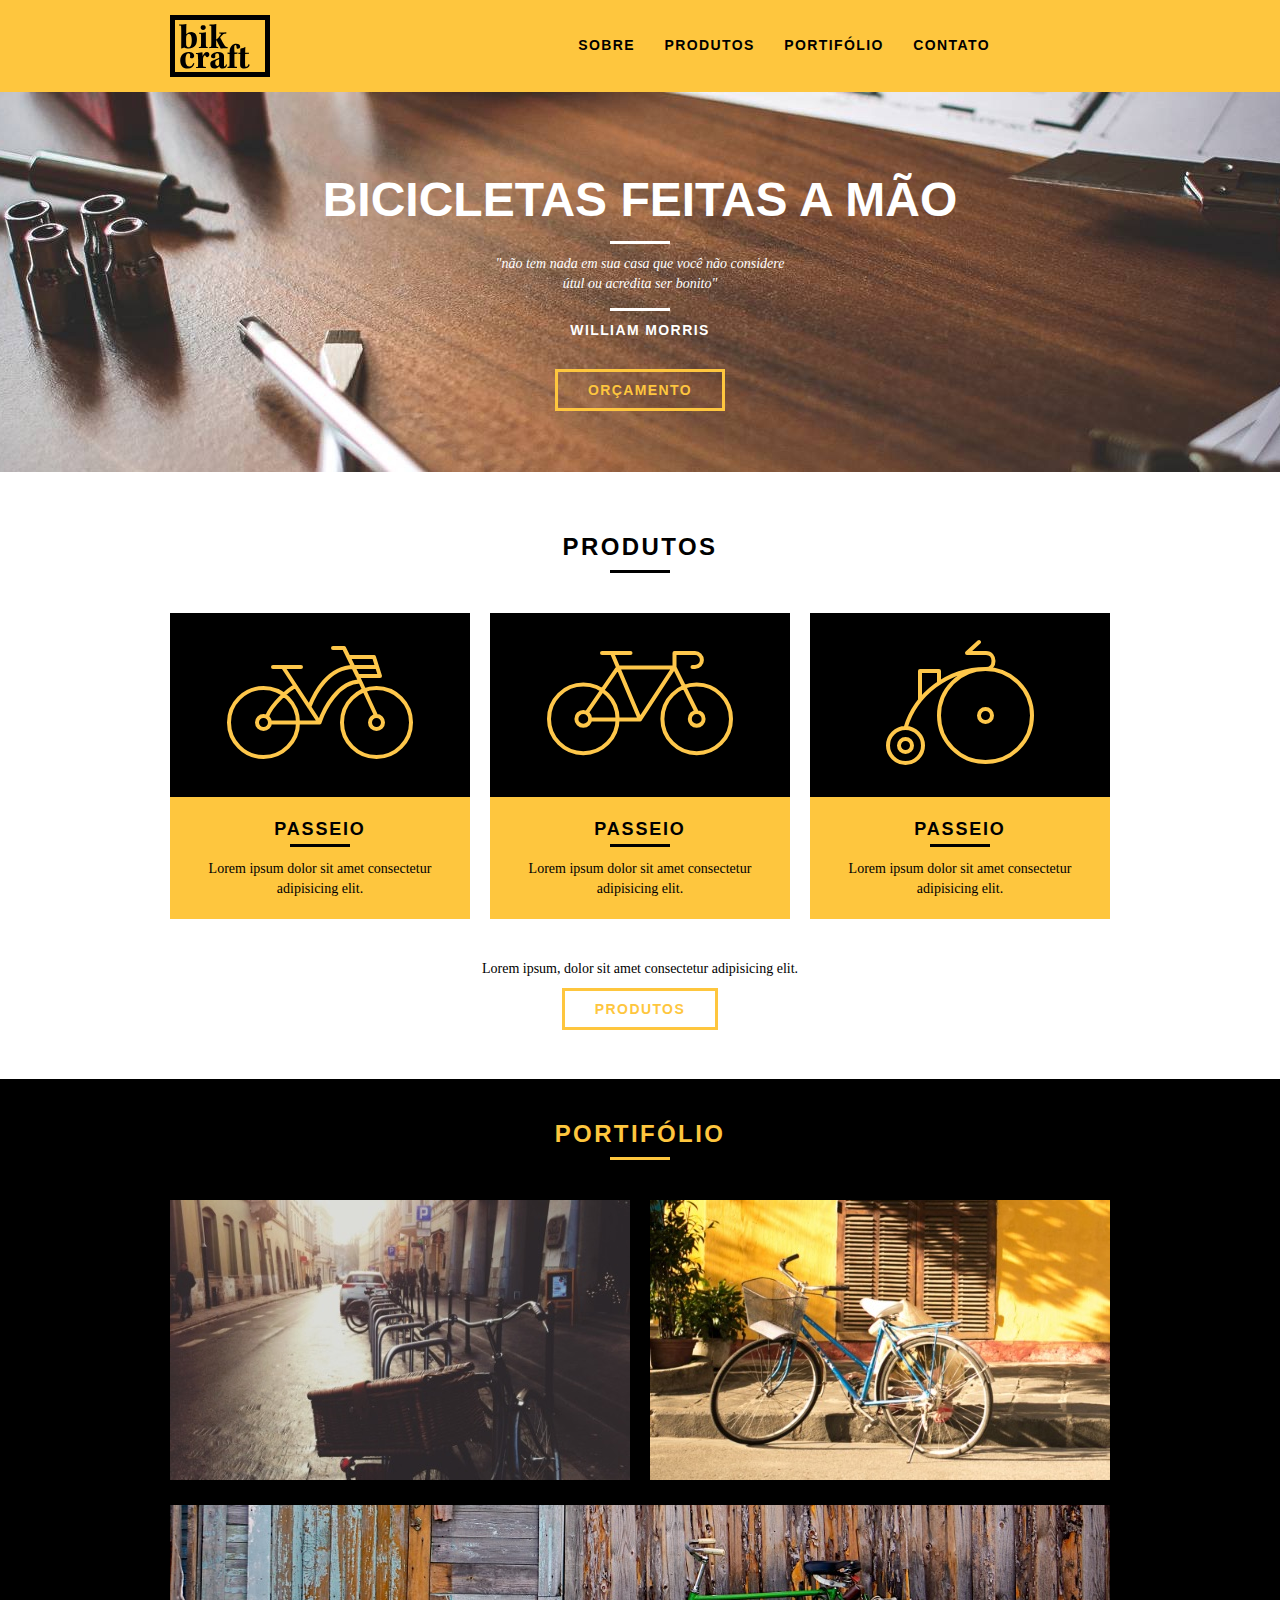
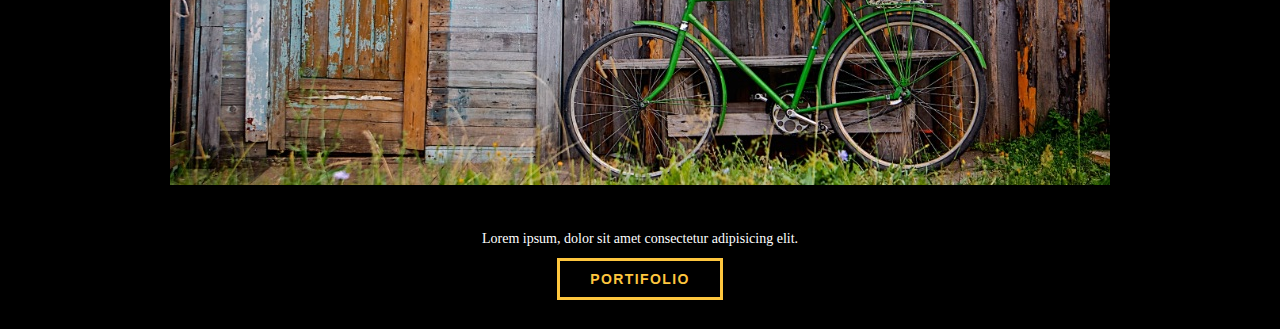
==== index.html @ 0a1909c5 "Seção Portifólio" ====
<!DOCTYPE html>
<html lang="pt-br">

<head>
	<meta charset="utf-8">
	<meta http-equiv="X-UA-Compatible" content="IE=edge">
	<meta name="viewport" content="width=device-width, initial-scale=1.0">
	<title>Bikcraft</title>
	<link rel="stylesheet" href="css/normalize.css">
	<link rel="stylesheet" href="css/reset.css">
	<link rel="stylesheet" href="css/grid.css">
	<link rel="stylesheet" href="css/style.css">

</head>

<body>

	<header class="header">
		<div class="container">
			<!-- Logo -->
			<a href="index.html">
				<img src="img/bikcraft.svg" alt="Bikcraft" class="grid-2">
			</a>
			<!-- Menu -->
			<nav class="grid-12 header_menu">
				<ul>
					<li><a href="sobre.html">Sobre</a></li>
					<li><a href="produtos.html">Produtos</a></li>
					<li><a href="portifolio.html">Portifólio</a>
					</li>
					<li><a href="contato.html">Contato</a></li>
				</ul>
			</nav>
		</div>
	</header>

	<!-- Seção Intro -->
	<section class="introducao">
		<div class="container">
			<h1>Bicicletas Feitas a Mão</h1>
			<blockquote class="quote-externo">
				<!-- bloco para citações -->
				<p>"não tem nada em sua casa que você não considere útul ou acredita ser bonito"</p>
				<cite>WILLIAM MORRIS</cite>
			</blockquote>
			<a href="produtos.html" class="btn">Orçamento</a>
		</div>

	</section>

	<!-- produtos -->
	<section class="produtos container">
		<h2 class="subtitulo">Produtos</h2>
		<ul class="produtos_lista">

			<li class="grid-1-3">
				<!-- 1 terço do grid total -->
				<div class="produtos-icone">
					<img src="/img/produtos/passeio.svg" alt="Bikcraft Passeio">
				</div>
				<h3>Passeio</h3>
				<p>Lorem ipsum dolor sit amet consectetur adipisicing elit.</p>
			</li>

			<li class="grid-1-3">
				<!-- 1 terço do grid total -->
				<div class="produtos-icone">
					<img src="/img/produtos/esporte.svg" alt="Bikcraft Passeio">
				</div>
				<h3>Passeio</h3>
				<p>Lorem ipsum dolor sit amet consectetur adipisicing elit.</p>
			</li>

			<li class="grid-1-3">
				<!-- 1 terço do grid total -->
				<div class="produtos-icone">
					<img src="/img/produtos/retro.svg" alt="Bikcraft Passeio">
				</div>
				<h3>Passeio</h3>
				<p>Lorem ipsum dolor sit amet consectetur adipisicing elit.</p>
			</li>

		</ul>

		<div class="call">
			<p>Lorem ipsum, dolor sit amet consectetur adipisicing elit.</p>
			<a href="produtos.html" class="btn btn-preto">Produtos</a>
		</div>

	</section>

	<!-- Portifolio -->

	<section class="portifolio">
		<div class="container">
			<h2 class="subtitulo">Portifólio</h2>

			<ul class="portifolio_lista">
				<li class="grid-8"><img src="/img/portfolio/retro.jpg" alt="Bicicleta Retro"></li>
				<li class="grid-8"><img src="/img/portfolio/passeio.jpg" alt="Bicicleta Passeio"></li>
				<li class="grid-16"><img src="/img/portfolio/esporte.jpg" alt="Bicicleta Esporte"></li>
			</ul>

			<div class="call">
				<p>Lorem ipsum, dolor sit amet consectetur adipisicing elit.</p>
				<a href="portifolio.html" class="btn ">Portifolio</a>
			</div>

		</div>

	</section>

</body>

</html>
---- css/grid.css ----
*, *:before, *:after {
  -webkit-box-sizing: border-box; 
  -moz-box-sizing: border-box; 
  box-sizing: border-box;
}

.container {
	width: 960px;
	margin: 0 auto;
	padding: 0px;
	position: relative;
}

.container:after, .container:before {
	content: " ";
	display: table;
}

.container:after {
	clear: both;
}

.grid-1, .grid-2, .grid-3, .grid-4, .grid-5, .grid-6, .grid-7, .grid-8, .grid-9, .grid-10, .grid-11, .grid-12, .grid-13, .grid-14, .grid-15, .grid-16, .grid-1-3 {
	float: left;
	margin-left: 10px;
	margin-right: 10px;
}

.grid-1 	{width: 40px;}
.grid-2 	{width: 100px;}
.grid-3 	{width: 160px;}
.grid-4 	{width: 220px;}
.grid-5 	{width: 280px;}
.grid-6 	{width: 340px;}
.grid-7 	{width: 400px;}
.grid-8 	{width: 460px;}
.grid-9 	{width: 520px;}
.grid-10 	{width: 580px;}
.grid-11 	{width: 640px;}
.grid-12 	{width: 700px;}
.grid-13 	{width: 760px;}
.grid-14 	{width: 820px;}
.grid-15 	{width: 880px;}
.grid-16 	{width: 940px;}
.grid-1-3	{width: 300px;}
---- css/style.css ----
/* estilos gerais---------------------------------------------------- */
body {
  font-family: Arial, Helvetica, sans-serif;
}

p {
  font-family: Georgia, "Times New Roman", Times, serif;
  font-size: 14px;
  line-height: 20px;
}

.btn {
  border: 3px solid #fec63e;
  padding: 10px 30px;
  color: #fec63e;
  font-size: 14px;
  line-height: 20px;
  text-transform: uppercase;
  letter-spacing: 0.1em;
  font-weight: bold;
}

.btn:hover {
  color: #fff;
  border-color: #fff;
}

.btn.btn-preto:hover {
  color: #000;
  border-color: #000;
}

.subtitulo {
  font-size: 24px;
  line-height: 30px;
  font-weight: bold;
  letter-spacing: 0.1em;
  color: #000;
  text-transform: uppercase;
  text-align: center;
  margin-bottom: 40px;
}

.subtitulo::after {
  content: "";
  display: block;
  width: 60px;
  height: 3px;
  background: #000;

  margin: 8px auto;
}

/* header ----------------------------------------------------------*/

.header {
  position: fixed;
  top: 0;

  width: 100%;
  background: #fec63e;
  padding: 15px 0;
  z-index: 10; /* elementos ficam por baixo do menu position: fixed */
}

.header_menu {
  text-align: right;
}

.header_menu ul li {
  display: inline-block; /* item ao lado | dimensionamento */
  margin-left: 25px;
  margin-top: 20px;
}

.header_menu ul li a {
  color: #000;
  font-weight: bold;
  text-transform: uppercase;
  letter-spacing: 0.1em; /* espaço entre letras */
  font-size: 14px;
  line-height: 20px; /* altura de linha */

  padding: 10px 0; /* aumentando area de contato */
}

.header_menu ul li a:hover {
  color: #fff;
}

/* introdução ----------------------------------------------------*/
.introducao {
  width: 100%;
  height: 380px;
  margin-top: 92px; /* tamanho do menu fixo */
  padding-top: 80px;

  background: url("../img/bg.jpg") no-repeat center;
  background-size: cover; /* preenche tudo */

  text-align: center;
}

.introducao h1 {
  font-size: 48px;
  color: #fff;
  font-weight: bold;
  text-transform: uppercase;
}

.quote-externo {
  max-width: 310px; /* necessario alinhar | 0 auto */
  margin: 0 auto;
  margin-bottom: 40px;
  color: white;
}

.quote-externo p {
  font-style: italic;
}

/* before/after | libera o 'content:' | Inserção na page | padrão inline */
.quote-externo p::before,
.quote-externo p::after {
  /* linha */
  content: "";
  display: block;
  width: 60px;
  height: 3px;
  background: #fff;

  margin: 14px auto 10px auto;
}

.quote-externo cite {
  font-style: normal;
  font-weight: bold;
  font-size: 14px;
  letter-spacing: 0.1em;
}

/* Produtos---------------------------------------------------------------- */
.produtos {
  padding: 60px 0;
}

.produtos_lista li {
  background: #fec63e;
  text-align: center;
}
.produtos_lista li h3 {
  font-weight: bold;
  font-size: 18px;
  line-height: 25px;
  text-transform: uppercase;
  letter-spacing: 0.1em;
  margin-top: 20px;
}

.produtos_lista li h3::after {
  content: "";
  display: block;
  width: 60px;
  height: 3px;
  background: #000;

  margin: 2px auto;
}

.produtos_lista li p {
  padding: 10px 20px 20px 20px;
}

.produtos-icone {
  background: #000;
  padding: 20px;
}

.call {
  padding-top: 40px;
  text-align: center;
  clear: both; /* limpa o float */
}
.call p {
  margin-bottom: 20px;
}

/* Portifílo------------------------------------------- */

.portifolio {
  width: 100%;
  background: #000;
  padding: 40px 0;
}

.portifolio .subtitulo {
  color: #fec63e;
}

.portifolio .subtitulo::after {
  background: #fec63e;
}

.portifolio_lista li:last-child {
  /* seleciona o ultimo item da lista */
  margin-top: 20px;
}

.portifolio .call p {
  color: #fff;
}
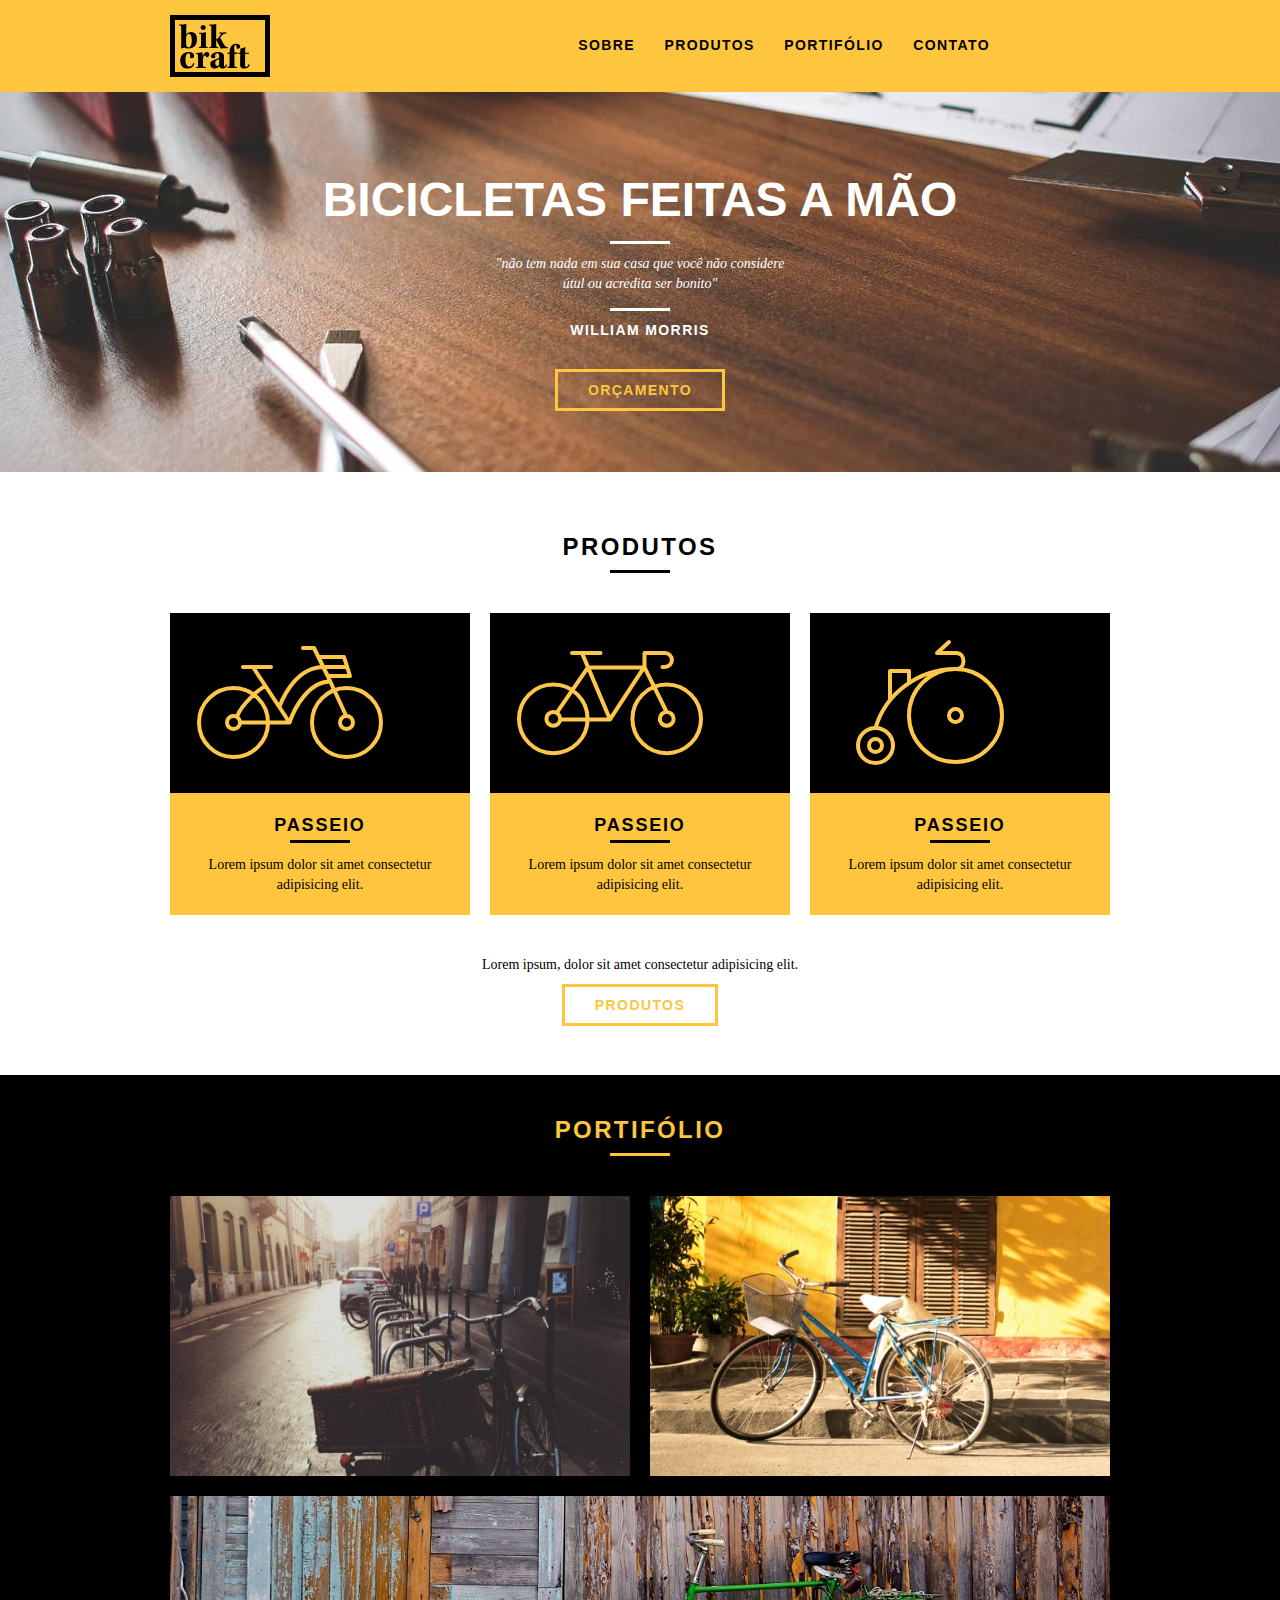
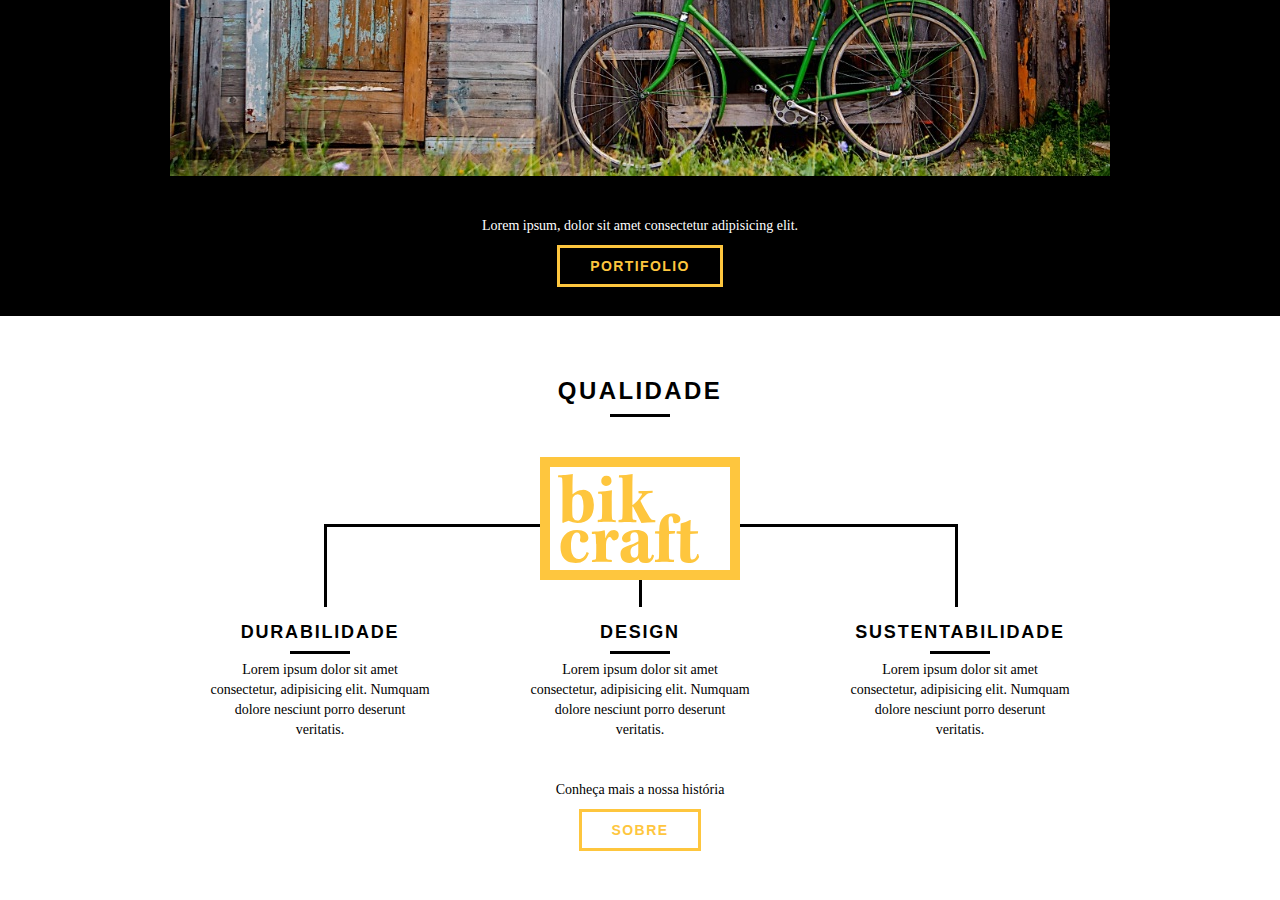
==== commit 5414c711: "Seção Qualidade" ====
--- a/index.html
+++ b/index.html
@@ -110,6 +110,36 @@
 
 	</section>
 
+
+	<!-- Qualidade -->
+	<section class="qualidade container">
+		<h2 class="subtitulo">Qualidade</h2>
+		<img src="img/bikcraft-qualidade.svg" alt="Bikcraft">
+
+		<ul class="qualidade_lista">
+			<li class="grid-1-3">
+				<h3>Durabilidade</h3>
+				<p>Lorem ipsum dolor sit amet consectetur, adipisicing elit. Numquam dolore nesciunt porro deserunt veritatis. </p>
+			</li>
+
+			<li class="grid-1-3">
+				<h3>Design</h3>
+				<p>Lorem ipsum dolor sit amet consectetur, adipisicing elit. Numquam dolore nesciunt porro deserunt veritatis. </p>
+			</li>
+
+			<li class="grid-1-3">
+				<h3>Sustentabilidade</h3>
+				<p>Lorem ipsum dolor sit amet consectetur, adipisicing elit. Numquam dolore nesciunt porro deserunt veritatis. </p>
+			</li>
+		</ul>
+
+		<div class="call">
+			<p>Conheça mais a nossa história</p>
+			<a href="sobre.html" class="btn btn-preto ">Sobre</a>
+		</div>
+
+	</section>
+
 </body>
 
 </html>--- a/css/style.css
+++ b/css/style.css
@@ -7,6 +7,10 @@
   font-family: Georgia, "Times New Roman", Times, serif;
   font-size: 14px;
   line-height: 20px;
+}
+
+img {
+  display: block; /* se comporta como bloco */
 }
 
 .btn {
@@ -209,3 +213,55 @@
 .portifolio .call p {
   color: #fff;
 }
+
+/* Qualidade */
+
+.qualidade {
+  padding: 60px 0;
+}
+
+.qualidade:after {
+  /* pseudo element */
+  content: "";
+  width: 634px;
+  height: 83px;
+  background: url("../img/linhas.svg");
+
+  /*  posicionar elemento */
+  position: absolute; /* é relativo ao container mãe */
+  top: 208px;
+  right: 162px;
+  z-index: -1; /* nunca sobrepor */
+}
+
+.qualidade img {
+  margin: 0 auto;
+}
+
+.qualidade_lista {
+  padding-top: 20px;
+}
+
+.qualidade_lista li {
+  text-align: center;
+  padding: 0 40px;
+}
+
+.qualidade_lista li h3 {
+  font-weight: bold;
+  font-size: 18px;
+  line-height: 25px;
+  text-transform: uppercase;
+  letter-spacing: 0.1em;
+  margin-top: 20px;
+}
+
+.qualidade_lista li h3::after {
+  content: "";
+  display: block; /* por padrão é inline | foi setado para bloco */
+  width: 60px;
+  height: 3px;
+  background: #000;
+
+  margin: 6px auto;
+}
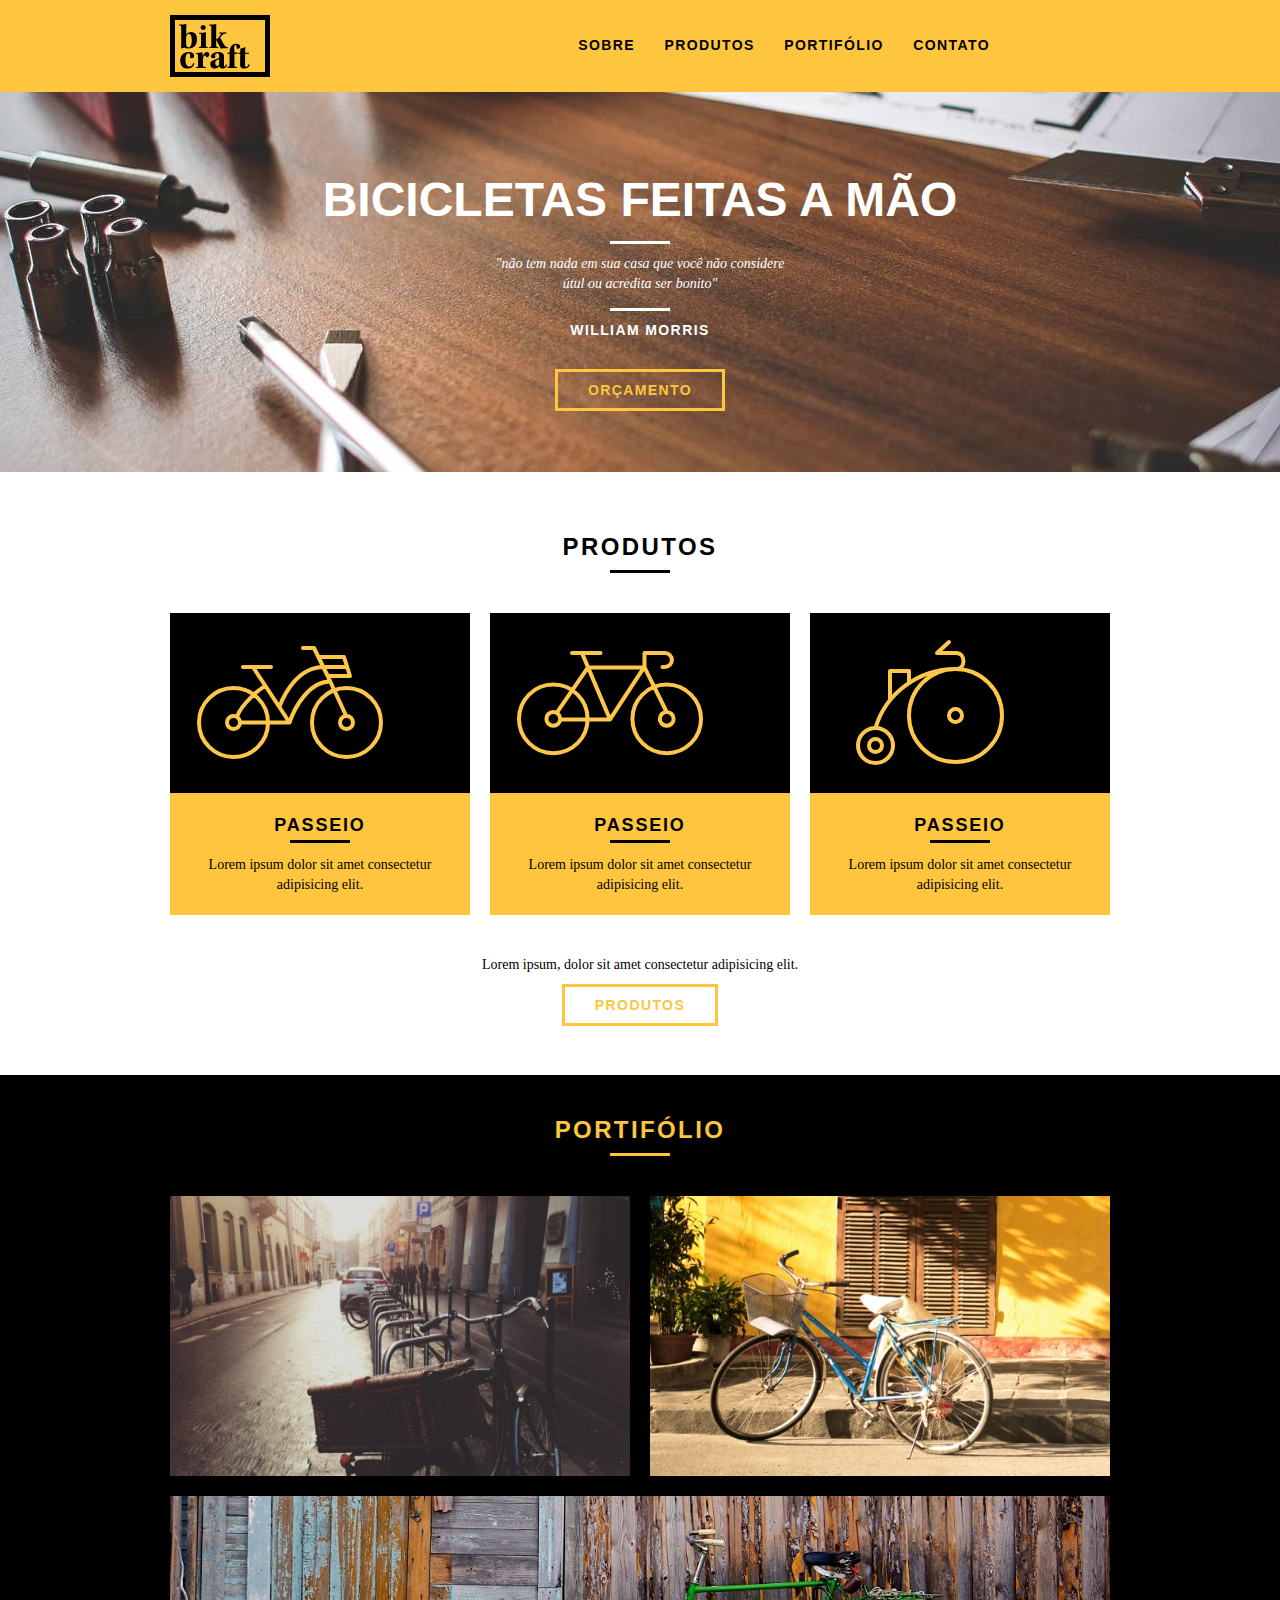
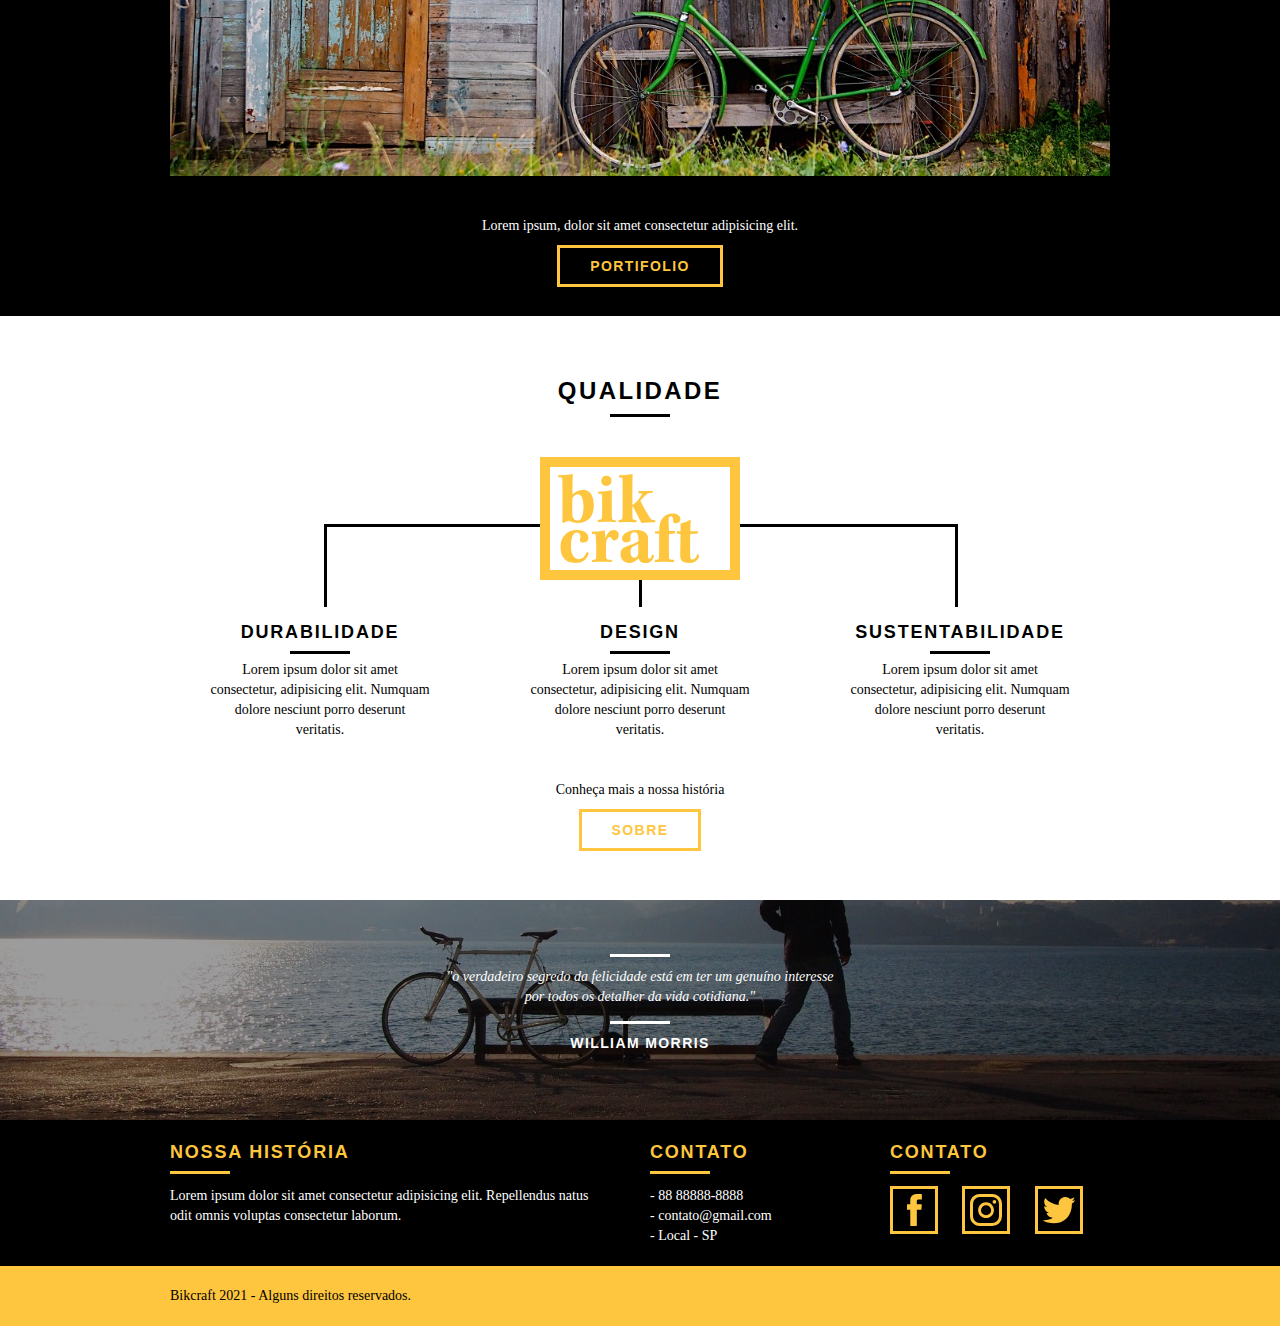
==== commit 1f4668aa: "Footer + Finalizando page Home" ====
--- a/index.html
+++ b/index.html
@@ -140,6 +140,61 @@
 
 	</section>
 
+
+	<!-- Acima footer - Quebra -->
+
+	<section class="quebra">
+
+		<blockquote class="quote-externo container">
+			<!-- bloco para citações -->
+			<p>"o verdadeiro segredo da felicidade está em ter um genuíno interesse por todos os detalher da vida cotidiana."</p>
+			<cite>WILLIAM MORRIS</cite>
+		</blockquote>
+
+	</section>
+
+	<!-- footer -->
+
+	<footer>
+		<div class="footer">
+			<div class="container">
+
+				<div class="grid-8 footer_historia">
+					<h3>Nossa História</h3>
+					<p>Lorem ipsum dolor sit amet consectetur adipisicing elit. Repellendus natus odit omnis voluptas consectetur laborum.</p>
+				</div>
+
+				<div class="grid-4 footer_contato">
+					<h3>Contato</h3>
+					<ul>
+						<li>- 88 88888-8888</li>
+						<li>- contato@gmail.com</li>
+						<li>- Local - SP</li>
+					</ul>
+				</div>
+
+				<div class="grid-4 footer_redes">
+					<h3>Contato</h3>
+					<ul>
+						<li><a href="http://facebook.com" target="_blank"><img src="img/redes-sociais/facebook.svg" alt="facebook"></a></li>
+						<li><a href="http://instagram.com" target="_blank"><img src="img/redes-sociais/instagram.svg" alt="instagram"></a></li>
+						<li><a href="http://twitter.com" target="_blank"><img src="img/redes-sociais/twitter.svg" alt="twitter"></a></li>
+					</ul>
+
+				</div>
+
+			</div>
+		</div>
+
+		<!-- bloco -->
+		<div class="copy">
+			<div class="container">
+				<p class="grid-16">Bikcraft 2021 - Alguns direitos reservados.</p>
+			</div>
+		</div>
+
+	</footer>
+
 </body>
 
 </html>--- a/css/style.css
+++ b/css/style.css
@@ -265,3 +265,76 @@
 
   margin: 6px auto;
 }
+
+/* Quebra ----------------------------*/
+
+.quebra {
+  width: 100%;
+  height: 220px;
+  background: url("../img/bg-footer.jpg") no-repeat center;
+  background-size: cover;
+  text-align: center;
+  padding-top: 40px;
+}
+
+.quebra .quote-externo {
+  max-width: 400px;
+}
+
+/* Footer----------------------------- */
+
+.footer {
+  width: 100%;
+  background: #000;
+  color: #fff;
+  padding: 20px 0;
+}
+
+.footer h3 {
+  font-size: 18px;
+  line-height: 25px;
+  color: #fec63e;
+  text-transform: uppercase;
+  letter-spacing: 0.1em;
+  font-weight: bold;
+}
+
+.footer h3::after {
+  content: "";
+  display: block;
+  width: 60px;
+  height: 3px;
+  background: #fec63e;
+  margin: 6px 0 12px 0;
+}
+
+.footer_historia {
+  padding-right: 40px;
+}
+
+.footer_contato ul li {
+  font-size: 14px;
+  line-height: 20px;
+  font-family: Georgia, "Times New Roman", Times, serif;
+}
+
+.footer_redes ul li {
+  display: inline-block;
+  margin-right: 20px;
+}
+
+.footer_redes ul li a {
+  border: 3px solid #fec63e;
+  display: block;
+  padding: 5px;
+}
+
+.footer_redes ul li a:hover {
+  border-color: #fff;
+}
+
+.copy {
+  width: 100%;
+  background: #fec63e;
+  padding: 20px 0;
+}
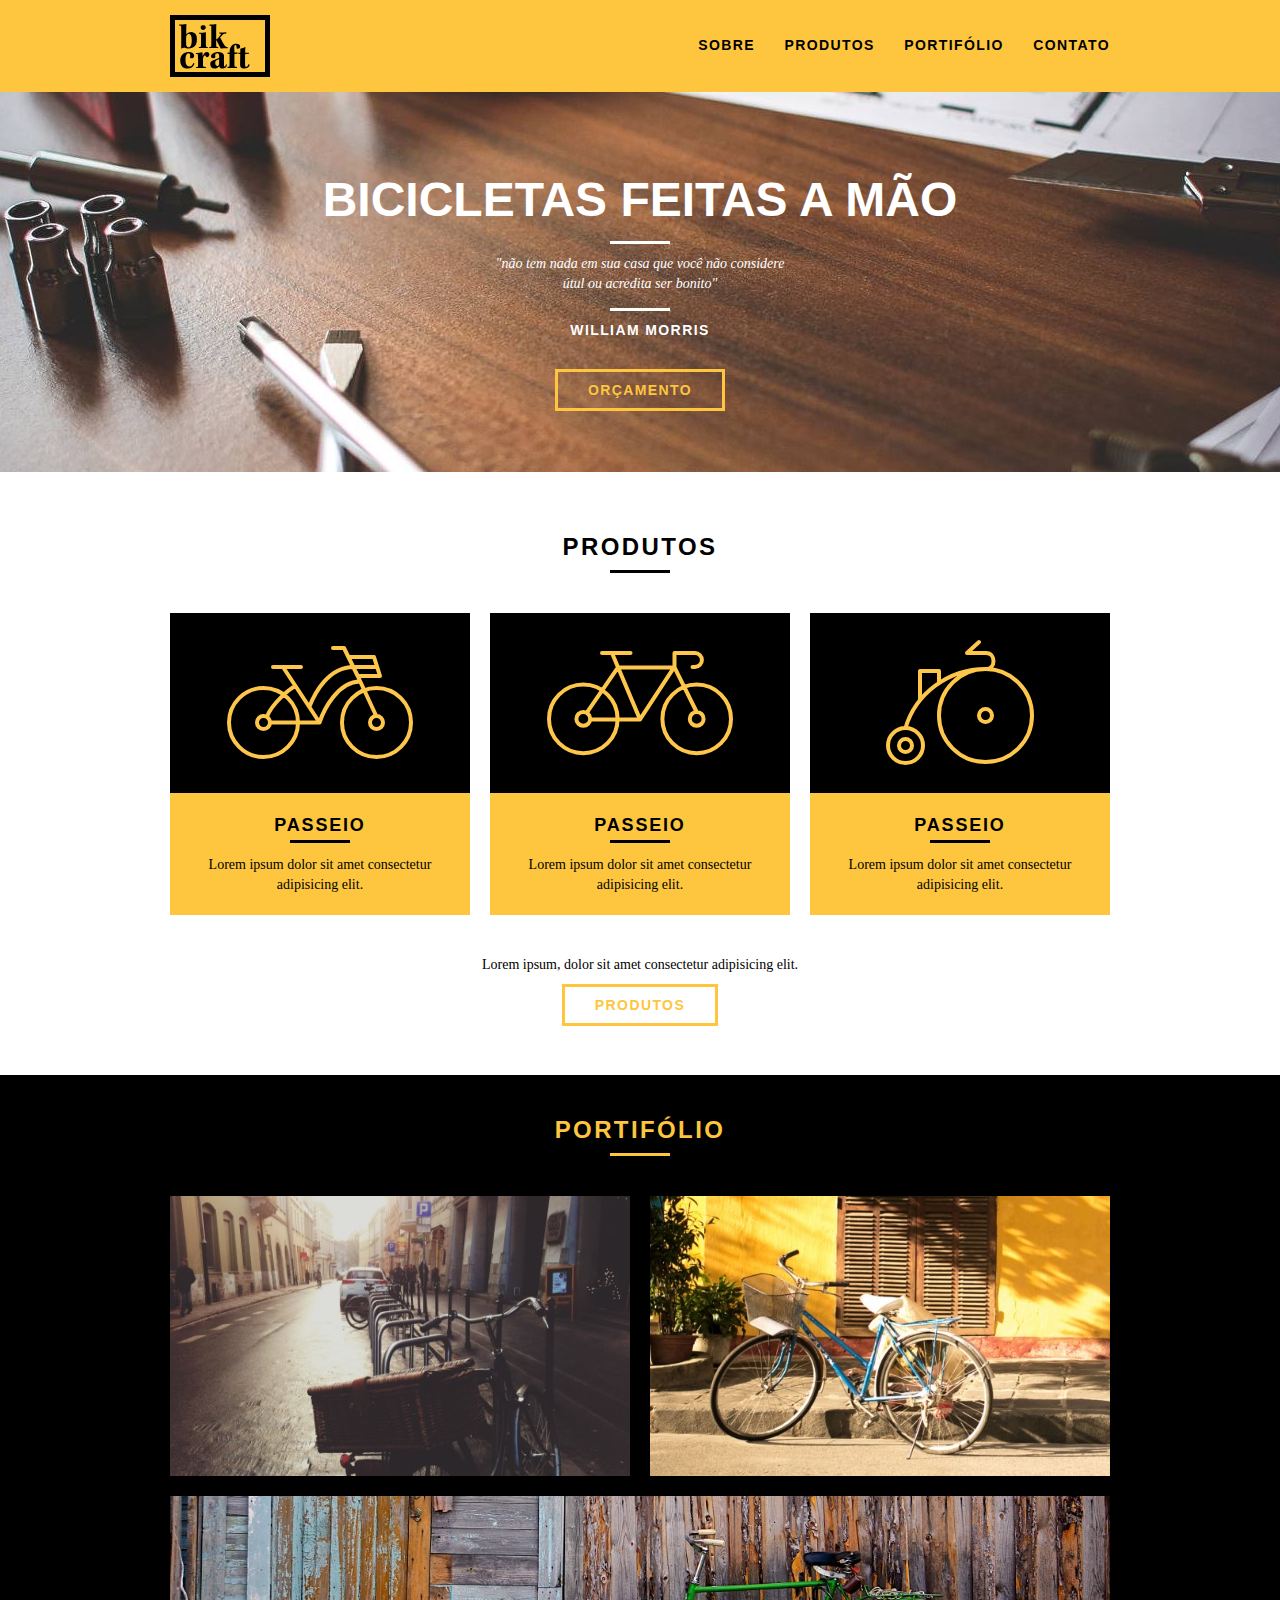
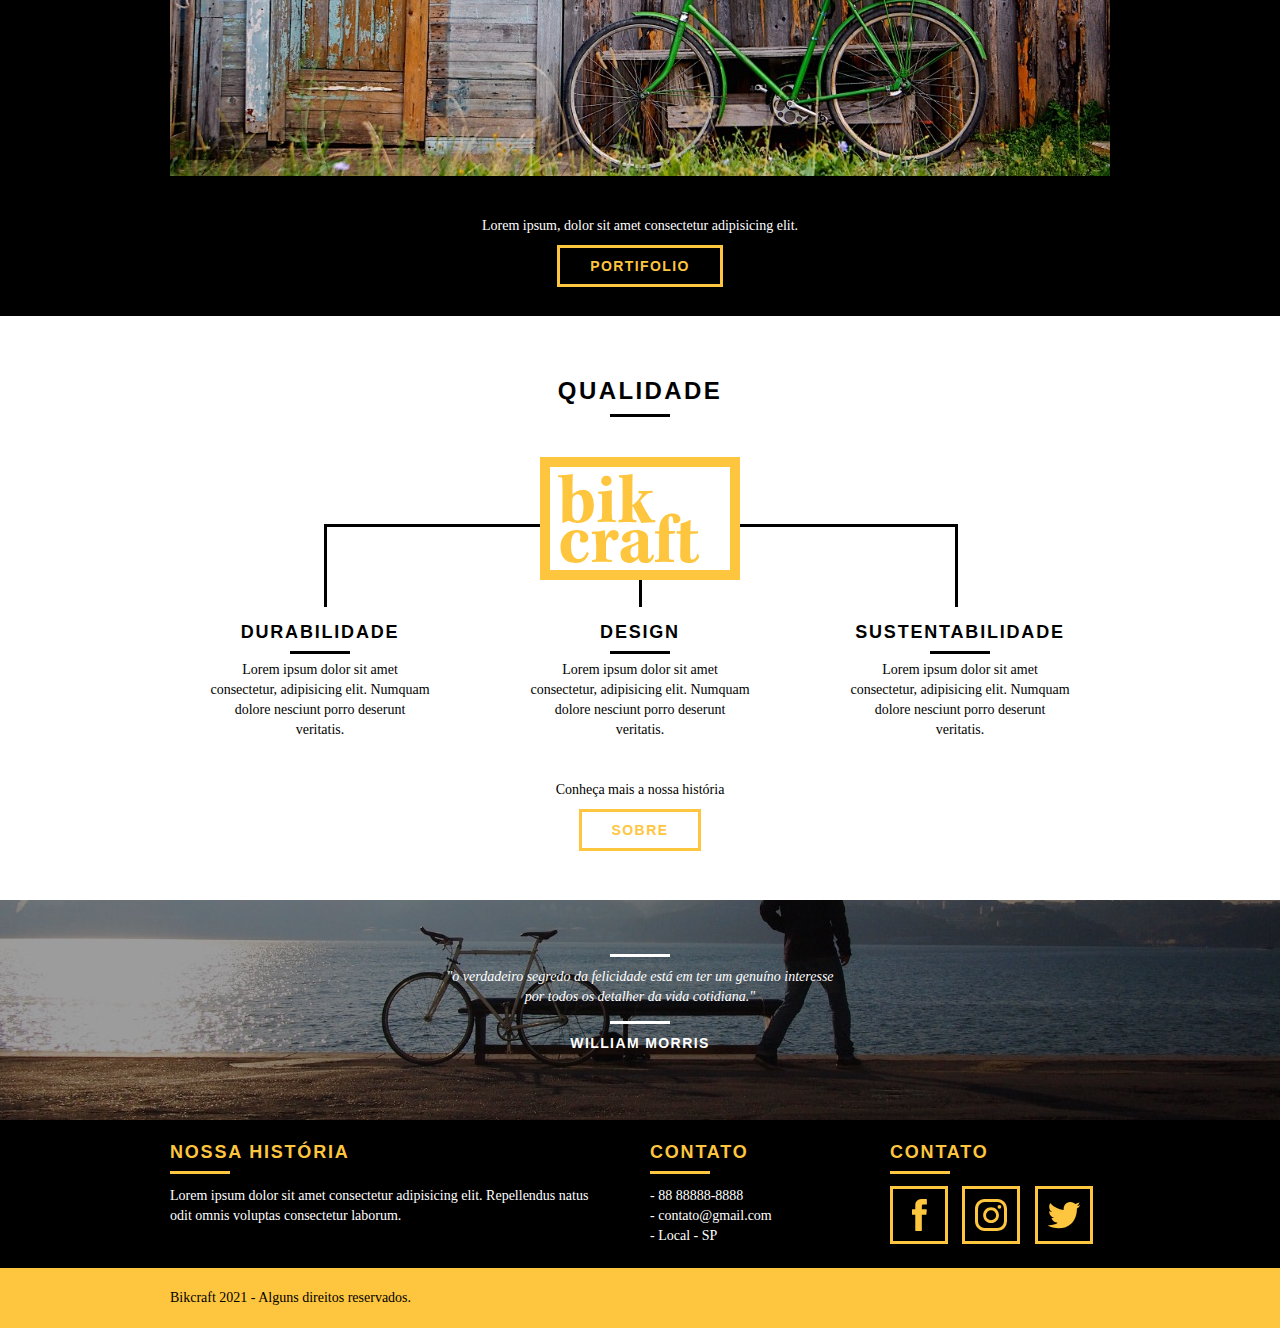
==== commit bd3d9b6f: "Adicionando layout responsivo" ====
--- a/index.html
+++ b/index.html
@@ -10,6 +10,7 @@
 	<link rel="stylesheet" href="css/reset.css">
 	<link rel="stylesheet" href="css/grid.css">
 	<link rel="stylesheet" href="css/style.css">
+	<link rel="stylesheet" href="css/responsivo.css">
 
 </head>
 
@@ -18,8 +19,8 @@
 	<header class="header">
 		<div class="container">
 			<!-- Logo -->
-			<a href="index.html">
-				<img src="img/bikcraft.svg" alt="Bikcraft" class="grid-2">
+			<a href="index.html" class="grid-4">
+				<img src="img/bikcraft.svg" alt="Bikcraft">
 			</a>
 			<!-- Menu -->
 			<nav class="grid-12 header_menu">
--- a/css/grid.css
+++ b/css/grid.css
@@ -1,45 +1,190 @@
-*, *:before, *:after {
-  -webkit-box-sizing: border-box; 
-  -moz-box-sizing: border-box; 
+*,
+*:before,
+*:after {
+  -webkit-box-sizing: border-box;
+  -moz-box-sizing: border-box;
   box-sizing: border-box;
 }
 
 .container {
-	width: 960px;
-	margin: 0 auto;
-	padding: 0px;
-	position: relative;
+  width: 960px;
+  margin: 0 auto;
+  padding: 0px;
+  position: relative;
 }
 
-.container:after, .container:before {
-	content: " ";
-	display: table;
+.container:after,
+.container:before {
+  content: " ";
+  display: table;
 }
 
 .container:after {
-	clear: both;
+  clear: both;
 }
 
-.grid-1, .grid-2, .grid-3, .grid-4, .grid-5, .grid-6, .grid-7, .grid-8, .grid-9, .grid-10, .grid-11, .grid-12, .grid-13, .grid-14, .grid-15, .grid-16, .grid-1-3 {
-	float: left;
-	margin-left: 10px;
-	margin-right: 10px;
+.grid-1,
+.grid-2,
+.grid-3,
+.grid-4,
+.grid-5,
+.grid-6,
+.grid-7,
+.grid-8,
+.grid-9,
+.grid-10,
+.grid-11,
+.grid-12,
+.grid-13,
+.grid-14,
+.grid-15,
+.grid-16,
+.grid-1-3 {
+  float: left;
+  margin-left: 10px;
+  margin-right: 10px;
 }
 
-.grid-1 	{width: 40px;}
-.grid-2 	{width: 100px;}
-.grid-3 	{width: 160px;}
-.grid-4 	{width: 220px;}
-.grid-5 	{width: 280px;}
-.grid-6 	{width: 340px;}
-.grid-7 	{width: 400px;}
-.grid-8 	{width: 460px;}
-.grid-9 	{width: 520px;}
-.grid-10 	{width: 580px;}
-.grid-11 	{width: 640px;}
-.grid-12 	{width: 700px;}
-.grid-13 	{width: 760px;}
-.grid-14 	{width: 820px;}
-.grid-15 	{width: 880px;}
-.grid-16 	{width: 940px;}
-.grid-1-3	{width: 300px;}+.grid-1 {
+  width: 40px;
+}
+.grid-2 {
+  width: 100px;
+}
+.grid-3 {
+  width: 160px;
+}
+.grid-4 {
+  width: 220px;
+}
+.grid-5 {
+  width: 280px;
+}
+.grid-6 {
+  width: 340px;
+}
+.grid-7 {
+  width: 400px;
+}
+.grid-8 {
+  width: 460px;
+}
+.grid-9 {
+  width: 520px;
+}
+.grid-10 {
+  width: 580px;
+}
+.grid-11 {
+  width: 640px;
+}
+.grid-12 {
+  width: 700px;
+}
+.grid-13 {
+  width: 760px;
+}
+.grid-14 {
+  width: 820px;
+}
+.grid-15 {
+  width: 880px;
+}
+.grid-16 {
+  width: 940px;
+}
+.grid-1-3 {
+  width: 300px;
+}
+
+/* Adaptação Responsivo */
+
+/* Tablets/mobile entre 768px e 959px */
+
+@media only screen and (min-width: 788px) and (max-width: 979px) {
+  .container {
+    width: 768px;
+  }
+
+  .grid-1 {
+    width: 40px;
+  }
+  .grid-2 {
+    width: 76px;
+  }
+  .grid-3 {
+    width: 124px;
+  }
+  .grid-4 {
+    width: 172px;
+  }
+  .grid-5 {
+    width: 220px;
+  }
+  .grid-6 {
+    width: 268px;
+  }
+  .grid-7 {
+    width: 316px;
+  }
+  .grid-8 {
+    width: 364px;
+  }
+  .grid-9 {
+    width: 412px;
+  }
+  .grid-10 {
+    width: 460px;
+  }
+  .grid-11 {
+    width: 508px;
+  }
+  .grid-12 {
+    width: 556px;
+  }
+  .grid-13 {
+    width: 604px;
+  }
+  .grid-14 {
+    width: 652px;
+  }
+  .grid-15 {
+    width: 700px;
+  }
+  .grid-16 {
+    width: 748px;
+  }
+  .grid-1-3 {
+    width: 236px;
+  }
+}
+
+/* Smartphones/mobile entre 767px para baixo*/
+@media only screen and (max-width: 787px) {
+  .container {
+    width: 300px;
+  }
+
+  /* Remover float: left; | largura máxima width */
+  .grid-1,
+  .grid-2,
+  .grid-3,
+  .grid-4,
+  .grid-5,
+  .grid-6,
+  .grid-7,
+  .grid-8,
+  .grid-9,
+  .grid-10,
+  .grid-11,
+  .grid-12,
+  .grid-13,
+  .grid-14,
+  .grid-15,
+  .grid-16,
+  .grid-1-3 {
+    width: 300px;
+    margin: 0 0 20px 0;
+    float: none;
+  }
+}
--- a/css/style.css
+++ b/css/style.css
@@ -11,6 +11,8 @@
 
 img {
   display: block; /* se comporta como bloco */
+  /* Responsividade */
+  max-width: 100%;
 }
 
 .btn {
@@ -55,6 +57,25 @@
   margin: 8px auto;
 }
 
+.subtitulo-interno {
+  font-size: 24px;
+  line-height: 30px;
+  font-weight: bold;
+  letter-spacing: 0.1em;
+  color: #000;
+  text-transform: uppercase;
+  margin-bottom: 20px;
+}
+
+.subtitulo-interno::after {
+  content: "";
+  display: block;
+  width: 60px;
+  height: 3px;
+  background: #000;
+
+  margin: 8px 0;
+}
 /* header ----------------------------------------------------------*/
 
 .header {
@@ -89,6 +110,10 @@
 }
 
 .header_menu ul li a:hover {
+  color: #fff;
+}
+/* marcação de menu */
+.header_menu ul li a.menu_ativo {
   color: #fff;
 }
 
@@ -143,6 +168,30 @@
   letter-spacing: 0.1em;
 }
 
+/* Introdução interna */
+.introducao-interna {
+  width: 100%;
+  margin-top: 92px;
+  height: 160px;
+  text-align: center;
+  color: #fff;
+  padding-top: 20px;
+}
+
+.introducao-interna h1 {
+  font-size: 36px;
+  font-weight: bold;
+  text-transform: uppercase;
+}
+
+.introducao-interna h1::after {
+  content: "";
+  display: block;
+  width: 60px;
+  height: 3px;
+  background: #fff;
+  margin: 6px auto 10px auto;
+}
 /* Produtos---------------------------------------------------------------- */
 .produtos {
   padding: 60px 0;
@@ -152,6 +201,11 @@
   background: #fec63e;
   text-align: center;
 }
+
+.produtos_lista li img {
+  margin: 0 auto;
+}
+
 .produtos_lista li h3 {
   font-weight: bold;
   font-size: 18px;
@@ -240,6 +294,7 @@
 
 .qualidade_lista {
   padding-top: 20px;
+  overflow: hidden; /* clear-fix | limpa bloco de fromatações do float */
 }
 
 .qualidade_lista li {
@@ -320,13 +375,13 @@
 
 .footer_redes ul li {
   display: inline-block;
-  margin-right: 20px;
+  margin-right: 10px;
 }
 
 .footer_redes ul li a {
   border: 3px solid #fec63e;
   display: block;
-  padding: 5px;
+  padding: 10px;
 }
 
 .footer_redes ul li a:hover {
--- a/css/responsivo.css
+++ b/css/responsivo.css
@@ -0,0 +1,158 @@
+/* Tablets */
+@media only screen and (min-width: 788px) and (max-width: 979px) {
+  /* Qualidade Home */
+  .qualidade:after {
+    right: 66px;
+  }
+  .qualidade_lista li {
+    padding: 0 10px;
+  }
+
+  /* Footer */
+  .footer_redes ul li a {
+    border: 3px solid #fec63e;
+    display: block;
+    padding: 10px;
+  }
+
+  .footer_redes ul li a img {
+    width: 15px;
+    height: 15px;
+  }
+
+  /* Produtos */
+  .produto_item h2 {
+    top: -150px;
+    margin-bottom: -56px;
+  }
+
+  .produto_icone {
+    background: #000;
+    padding: 41px 0;
+  }
+
+  .produto_info p {
+    font-size: 14px;
+    line-height: 20px;
+    height: 122px;
+    padding: 20px 30px;
+  }
+
+  .produto_info ul li {
+    width: 181px;
+  }
+}
+
+/* Smartphones -------------------------------------*/
+@media only screen and (max-width: 787px) {
+  /* Header */
+  .header {
+    position: relative;
+    padding-bottom: 0;
+  }
+
+  .header img {
+    margin: 0 auto 10px auto;
+  }
+
+  .header_menu {
+    text-align: center;
+  }
+
+  .header_menu ul li {
+    margin: 5px;
+  }
+
+  .header_menu ul li a {
+    border: 4px solid #000;
+    width: 136px;
+    display: block;
+    float: left;
+  }
+
+  .header_menu ul li a:hover {
+    border-color: #fff;
+  }
+
+  /* marcação de menu */
+  .header_menu ul li a.menu_ativo {
+    border-color: #fff;
+  }
+
+  /* Introdução */
+  .introducao h1 {
+    font-size: 36px;
+  }
+  .introducao {
+    margin-top: 0px;
+    padding-top: 40px;
+    background: url("../img/bg-mobile.jpg") no-repeat center;
+    background-size: cover;
+  }
+
+  /* Introdução interna */
+  .introducao-interna {
+    margin-top: 0;
+  }
+
+  /* Call */
+  .call {
+    padding-top: 10px;
+  }
+
+  /* Qualidade Home */
+  .qualidade:after {
+    display: none;
+  }
+
+  /* Sobre */
+  .missao_sobre p {
+    padding-right: 0;
+    font-size: 14px;
+    line-height: 20px;
+  }
+
+  .missao_sobre ul li {
+    font-size: 14px;
+    line-height: 25px;
+  }
+
+  /* Produtos */
+  .produto_item h2 {
+    top: -100px;
+    margin-bottom: -68px;
+  }
+
+  .produto_icone {
+    background: #000;
+    padding: 41px 0;
+  }
+
+  .produto_info p {
+    font-size: 14px;
+    line-height: 20px;
+    height: auto;
+    padding: 20px 30px;
+  }
+
+  .produto_info ul li {
+    width: 149px;
+    height: 49px;
+    font-size: 14px;
+    line-height: 20px;
+    padding-top: 14px;
+  }
+
+  .form {
+    padding-right: 0;
+  }
+  .orcamento_dados ul {
+    padding-right: 0;
+  }
+
+  /* Contato */
+  .contato_form {
+    padding-right: 0;
+    margin-bottom: 40px;
+  }
+}
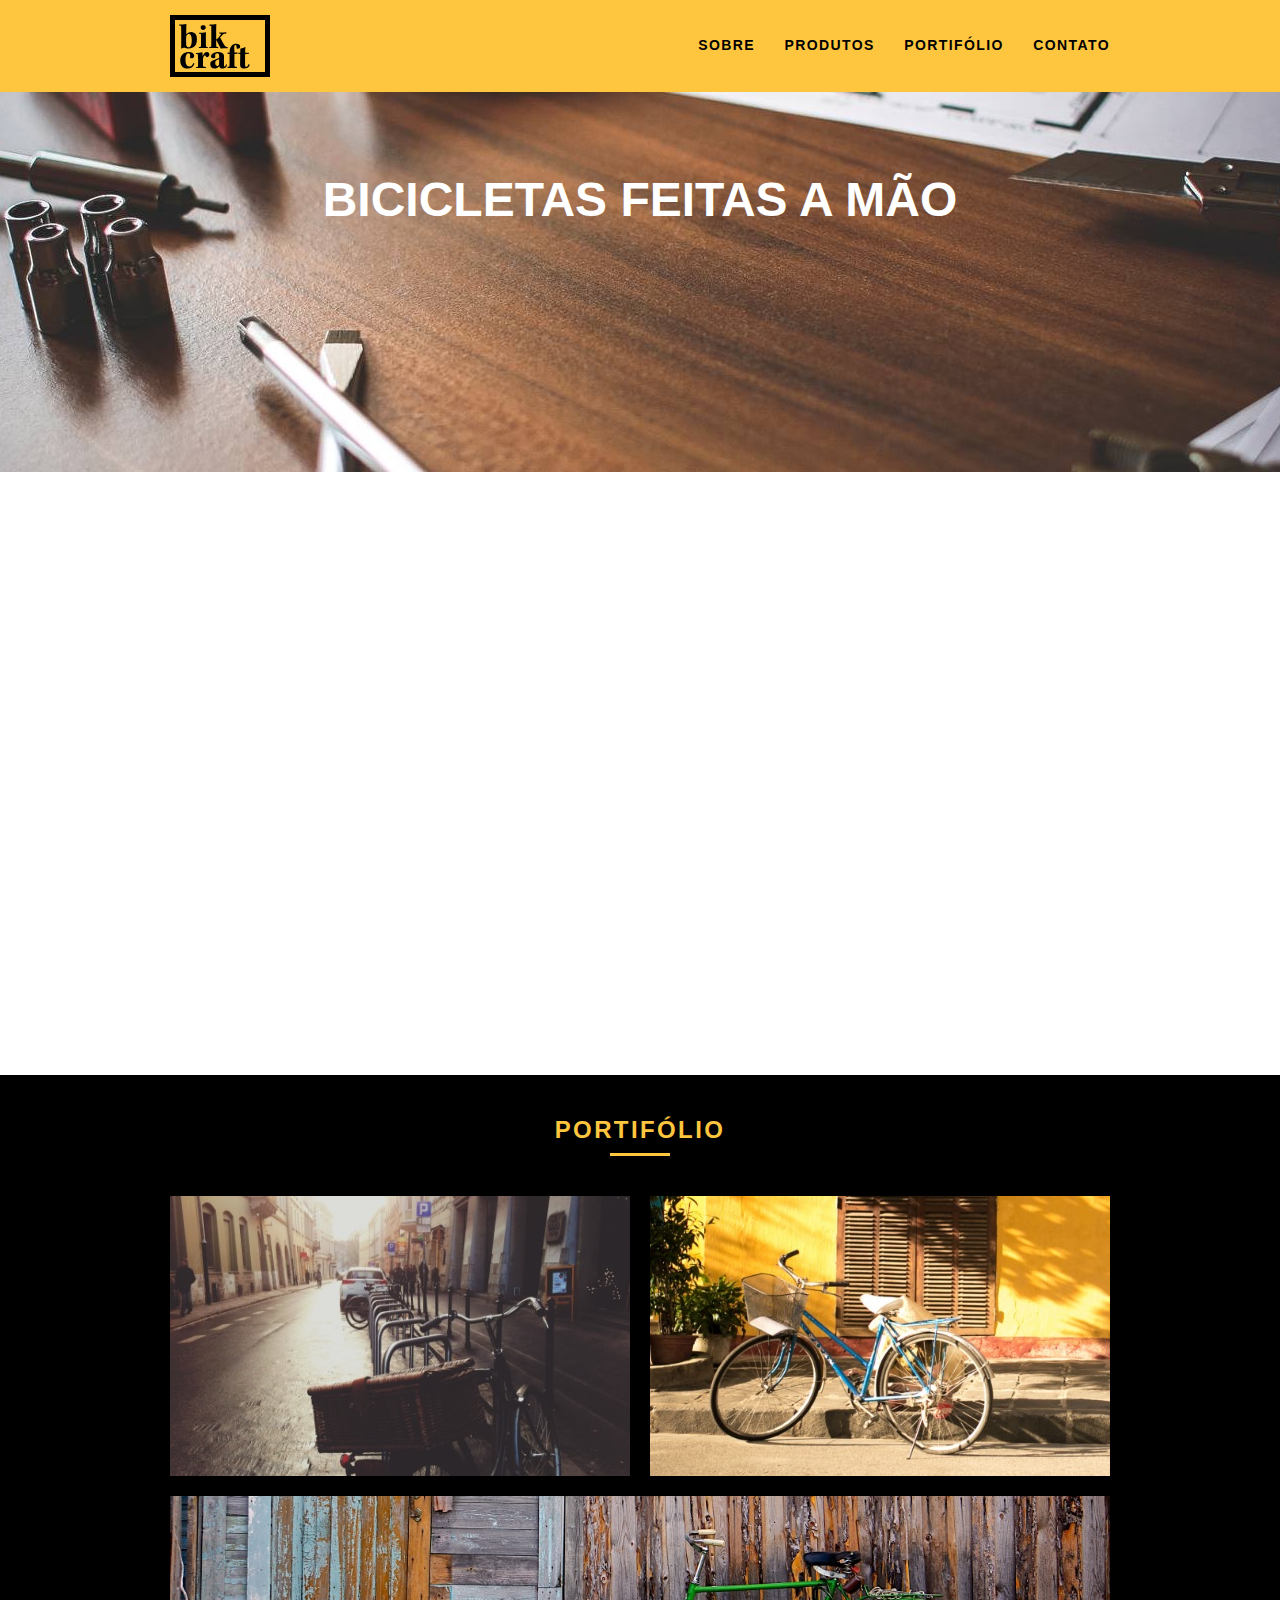
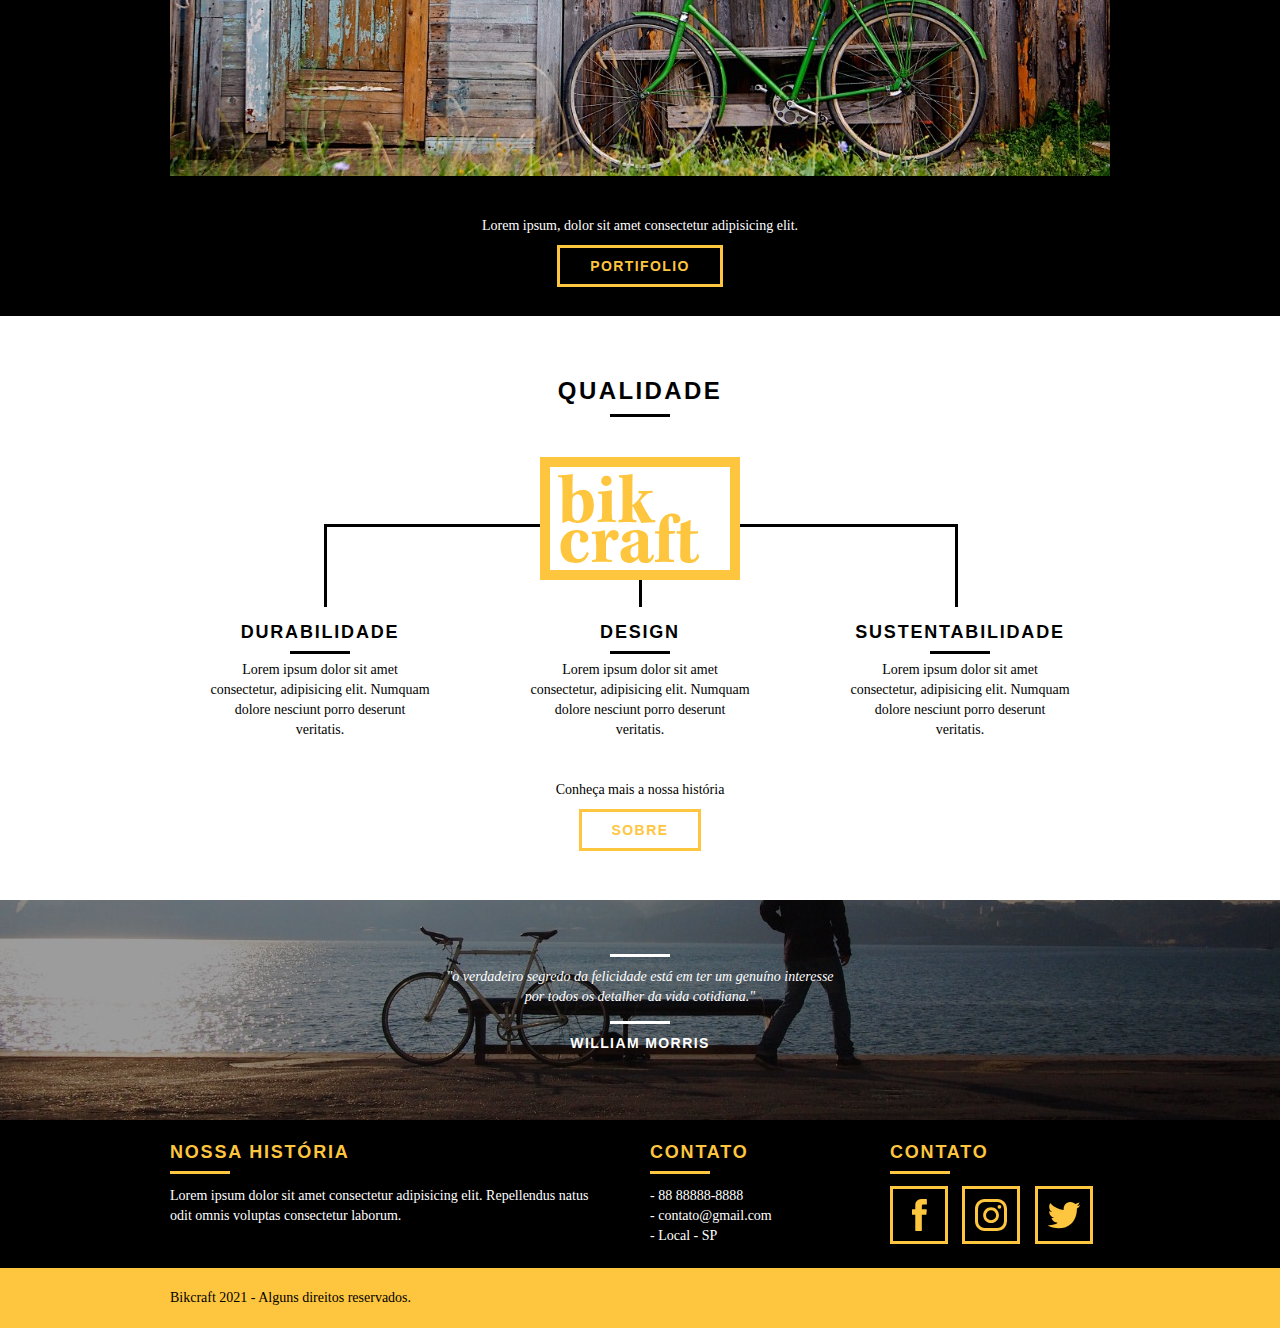
==== commit 932e59aa: "Adicionando Plugins - slide - animações" ====
--- a/index.html
+++ b/index.html
@@ -11,7 +11,8 @@
 	<link rel="stylesheet" href="css/grid.css">
 	<link rel="stylesheet" href="css/style.css">
 	<link rel="stylesheet" href="css/responsivo.css">
-
+	<!-- Habilitar JS | adiciona classe ao elemento -->
+	<script>document.documentElement.classList.add("js");</script>
 </head>
 
 <body>
@@ -38,19 +39,19 @@
 	<!-- Seção Intro -->
 	<section class="introducao">
 		<div class="container">
-			<h1>Bicicletas Feitas a Mão</h1>
-			<blockquote class="quote-externo">
+			<h1 data-anime="500" class="fadeDown">Bicicletas Feitas a Mão</h1>
+			<blockquote data-anime="800" class="fadeDown quote-externo">
 				<!-- bloco para citações -->
 				<p>"não tem nada em sua casa que você não considere útul ou acredita ser bonito"</p>
 				<cite>WILLIAM MORRIS</cite>
 			</blockquote>
-			<a href="produtos.html" class="btn">Orçamento</a>
+			<a data-anime="1200" href="produtos.html" class="btn">Orçamento</a>
 		</div>
 
 	</section>
 
 	<!-- produtos -->
-	<section class="produtos container">
+	<section data-anime="1600" class="fadeDown produtos container">
 		<h2 class="subtitulo">Produtos</h2>
 		<ul class="produtos_lista">
 
@@ -196,6 +197,9 @@
 
 	</footer>
 
+	<script src="./js/simple-anime.js"></script>
+	<script src="./js/script.js"></script>
+
 </body>
 
 </html>--- a/css/style.css
+++ b/css/style.css
@@ -393,3 +393,75 @@
   background: #fec63e;
   padding: 20px 0;
 }
+
+/* Javascript - Habilita estilo apenas se exixtir o JS */
+/* Estilo dos elementos */
+.js [data-slide] {
+  position: relative;
+}
+
+.js [data-slide] > * {
+  position: absolute;
+  top: 0px;
+  opacity: 0;
+}
+
+.js [data-slide] > .active {
+  position: relative;
+  opacity: 1;
+  transition: opacity 3s; /* Opacidade vai de 0 p/ 1 */
+  z-index: 1;
+}
+
+/* Botões de navegação */
+.js [data-slide-nav] {
+  display: block;
+  text-align: center;
+  margin-top: 20px;
+}
+
+.js [data-slide-nav] button {
+  display: inline-block;
+  width: 12px;
+  height: 12px;
+  margin: 4px;
+  border: none;
+  padding: 0;
+  border-radius: 6px;
+  text-indent: -99px; /* exibe numeros em uma posição a -99px */
+  overflow: hidden; /* não exibe nada de fora */
+  background: #1d1d1d;
+}
+
+/* Qual está enm exibição no momento | Ativa */
+.js [data-slide-nav] button.active {
+  background: #fec63e;
+}
+
+/* Animação------------------------------------------ */
+
+/* estilo da classe */
+.js [data-anime] {
+  opacity: 0;
+}
+
+/* Classes especificas para animações */
+.js .fadeDown {
+  transform: translate3d(0, -20px, 0);
+}
+.js .fadeInUp {
+  transform: translate3d(0, 20px, 0);
+}
+.js .fadeInRight {
+  transform: translate3d(20px, 0, 0);
+}
+.js .fadeInLeft {
+  transform: translate3d(-20px, 0, 0);
+}
+
+/* Quando a classe anime for adicionada */
+.js .anime {
+  opacity: 1;
+  transform: none;
+  transition: opacity 800ms, transform 800ms;
+}
